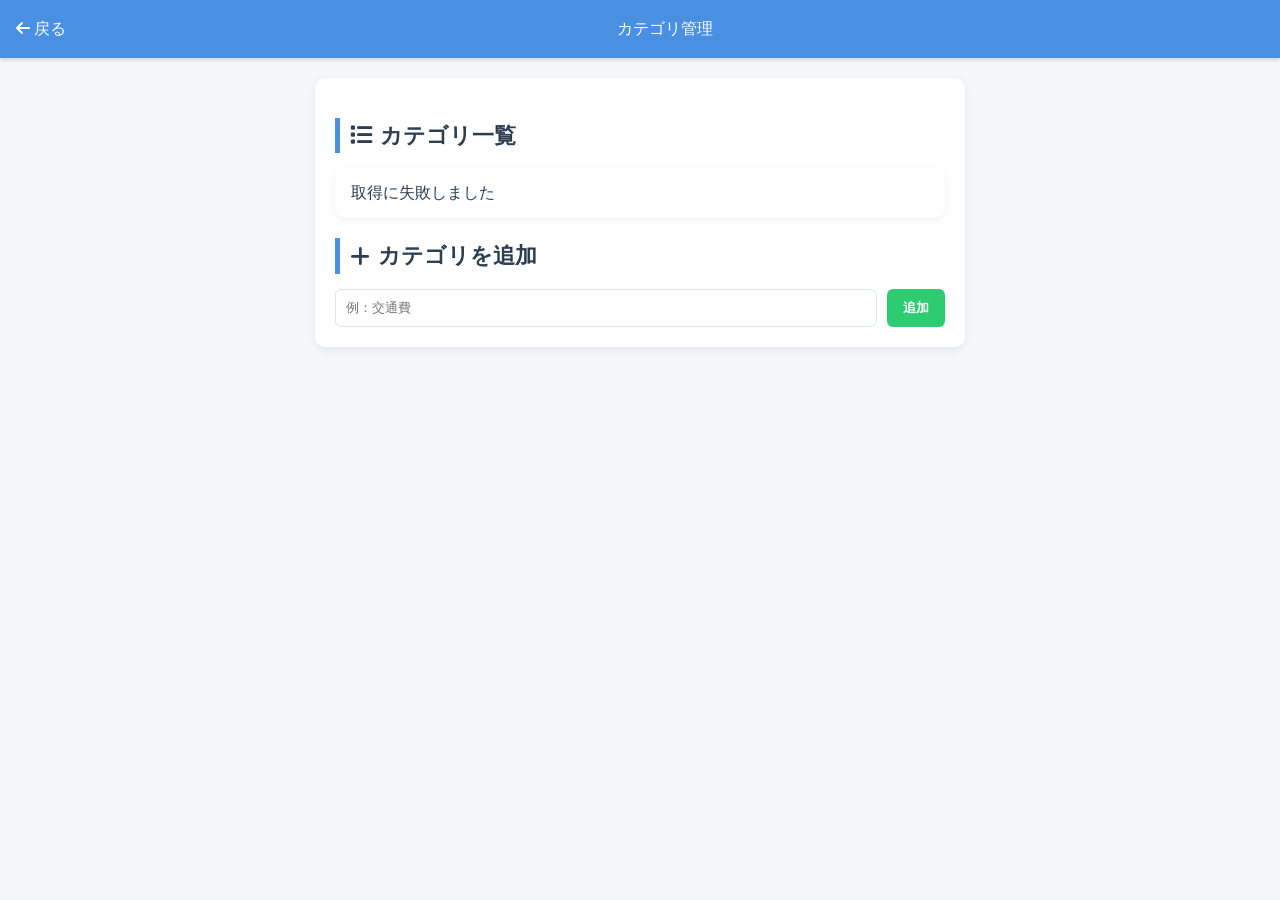
==== categories.html @ ab01b89e "Add files via upload" ====
<!DOCTYPE html>
<html lang="ja">
<head>
    <link rel="manifest" href="./manifest.json">
    <meta charset="UTF-8">
    <meta name="viewport" content="width=device-width, initial-scale=1.0">
    <meta name="theme-color" content="#4a90e2">
    <link rel="icon" href="./icons/icon-192.png">
    <link rel="apple-touch-icon" href="./icons/icon-192.png">
    <title>VAS - カテゴリ管理</title>
    <link rel="stylesheet" href="https://cdnjs.cloudflare.com/ajax/libs/font-awesome/6.4.0/css/all.min.css">
    <link rel="stylesheet" href="./css/style.css">
</head>
<body>

    <nav class="navbar">
        <a href="./settings.html"><i class="fa-solid fa-arrow-left"></i> 戻る</a>
        <span>カテゴリ管理</span>
        <div></div>
    </nav>

    <div class="container-sm">

        <h2><i class="fa-solid fa-list"></i> カテゴリ一覧</h2>

        <div class="category-list" id="category-list">
            <div class="category-item">読み込み中...</div>
        </div>

        <h2><i class="fa-solid fa-plus"></i> カテゴリを追加</h2>
        <div class="add-form">
            <input type="text" id="new-category" placeholder="例：交通費">
            <button onclick="addCategory()">追加</button>
        </div>

    </div>

    <script src="./js/app.js"></script>
    <script src="./js/api.js"></script>

    <script>
        async function loadCategories() {
            toggleLoading(true);
            const result = await callGasAPI("getCategories", {});
            toggleLoading(false);

            const list = document.getElementById('category-list');

            if (!result.success) {
                list.innerHTML = `<div class="category-item">取得に失敗しました</div>`;
                return;
            }

            const categories = result.data || [];

            if (categories.length === 0) {
                list.innerHTML = `<div class="category-item">カテゴリがありません</div>`;
                return;
            }

            list.innerHTML = "";
            categories.forEach(cat => {
                const div = document.createElement('div');
                div.className = 'category-item';
                div.innerHTML = `
                    <span>${cat}</span>
                    <button onclick="deleteCategory('${cat}')"><i class="fa-solid fa-trash"></i> 削除</button>
                `;
                list.appendChild(div);
            });
        }

        async function addCategory() {
            const input = document.getElementById('new-category');
            const name = input.value.trim();

            if (!name) {
                showMessage("カテゴリ名を入力してください", true);
                return;
            }

            toggleLoading(true);
            const result = await callGasAPI("addCategory", { name });
            toggleLoading(false);

            if (result.success) {
                showMessage("カテゴリを追加しました");
                input.value = "";
                loadCategories();
            } else {
                showMessage(result.message, true);
            }
        }

        async function deleteCategory(name) {
            if (!confirm(`「${name}」を削除しますか？`)) return;

            toggleLoading(true);
            const result = await callGasAPI("deleteCategory", { name });
            toggleLoading(false);

            if (result.success) {
                showMessage("カテゴリを削除しました");
                loadCategories();
            } else {
                showMessage(result.message, true);
            }
        }

        window.addEventListener('load', loadCategories);
    </script>

</body>
</html>
---- css/style.css ----
/* ==========================================
   VAS - 共通スタイルシート (style.css)
========================================== */

:root {
    --primary: #4a90e2;
    --primary-hover: #357ABD;
    --secondary: #2ecc71;
    --secondary-hover: #27ae60;
    --danger: #e74c3c;
    --danger-hover: #c0392b;
    --warning: #f1c40f;
    --light: #ffffff;
    --dark: #2c3e50;
    --gray: #7f8c8d;
    --light-gray: #f5f7fb;
    --border: #dfe6ec;
}

* {
    box-sizing: border-box;
    margin: 0;
    padding: 0;
}

body {
    font-family: 'Helvetica Neue', Arial, 'Hiragino Kaku Gothic ProN', 'Hiragino Sans', Meiryo, sans-serif;
    background-color: var(--light-gray);
    color: var(--dark);
    line-height: 1.6;
}

.navbar {
    background-color: var(--primary);
    color: white;
    padding: 1rem;
    display: flex;
    justify-content: space-between;
    align-items: center;
    box-shadow: 0 2px 4px rgba(0,0,0,0.15);
}

.navbar .brand {
    font-size: 1.3rem;
    font-weight: bold;
    text-decoration: none;
    color: white;
    display: flex;
    align-items: center;
    gap: 8px;
}

.navbar a {
    color: white;
    text-decoration: none;
    transition: opacity 0.2s;
}

.navbar a:hover {
    opacity: 0.85;
}

.container {
    max-width: 1200px;
    margin: 20px auto;
    padding: 0 20px;
}

.container-sm {
    max-width: 650px;
    margin: 20px auto;
    padding: 20px;
    background: white;
    border-radius: 10px;
    box-shadow: 0 3px 10px rgba(0,0,0,0.08);
}

h2 {
    margin: 20px 0 15px 0;
    font-size: 1.4rem;
    display: flex;
    align-items: center;
    gap: 8px;
    border-left: 5px solid var(--primary);
    padding-left: 10px;
}

.grid {
    display: grid;
    grid-template-columns: repeat(auto-fit, minmax(250px, 1fr));
    gap: 20px;
    margin-bottom: 30px;
}

.card {
    background: white;
    padding: 20px;
    border-radius: 10px;
    box-shadow: 0 2px 6px rgba(0,0,0,0.06);
    text-align: center;
}

.card h3 {
    margin-bottom: 10px;
    color: var(--gray);
    font-size: 1rem;
}

.card .amount {
    font-size: 2rem;
    font-weight: bold;
}

.card.income .amount { color: var(--secondary); }
.card.expense .amount { color: var(--danger); }

.menu-grid {
    display: grid;
    grid-template-columns: repeat(auto-fit, minmax(140px, 1fr));
    gap: 15px;
}

.btn-menu {
    background: white;
    border: 2px solid var(--primary);
    color: var(--primary);
    padding: 20px;
    border-radius: 10px;
    text-decoration: none;
    font-weight: bold;
    display: flex;
    flex-direction: column;
    align-items: center;
    gap: 10px;
    transition: all 0.2s;
}

.btn-menu:hover {
    background: var(--primary);
    color: white;
    transform: translateY(-2px);
}

.btn-menu i {
    font-size: 1.8rem;
}

.form-group {
    margin-bottom: 20px;
}

.form-group label {
    display: block;
    margin-bottom: 8px;
    font-weight: bold;
    font-size: 0.95rem;
}

.form-group input[type="text"],
.form-group input[type="password"],
.form-group input[type="date"],
.form-group input[type="month"],
.form-group select {
    width: 100%;
    padding: 10px;
    border: 1px solid var(--border);
    border-radius: 4px;
    font-size: 1rem;
    background: white;
}

.radio-group {
    display: flex;
    gap: 20px;
    background: var(--light-gray);
    padding: 10px;
    border-radius: 4px;
}

.radio-group label {
    margin: 0;
    cursor: pointer;
    font-weight: normal;
}

.btn-submit {
    background: var(--secondary);
    color: white;
    border: none;
    width: 100%;
    padding: 14px;
    font-size: 1.1rem;
    border-radius: 6px;
    cursor: pointer;
    font-weight: bold;
    display: flex;
    justify-content: center;
    align-items: center;
    gap: 8px;
}

.btn-submit:hover { background-color: var(--secondary-hover); }

.btn-action {
    background: var(--dark);
    color: white;
    padding: 12px 15px;
    border: none;
    border-radius: 6px;
    cursor: pointer;
    width: 100%;
    margin-bottom: 12px;
    font-weight: bold;
    font-size: 1rem;
    text-align: left;
    display: flex;
    align-items: center;
    gap: 10px;
}
.btn-action:hover { opacity: 0.9; }
.btn-danger { background-color: var(--danger); }
.btn-danger:hover { background-color: var(--danger-hover); }

.table-responsive {
    overflow-x: auto;
    background: white;
    border-radius: 10px;
    box-shadow: 0 2px 6px rgba(0,0,0,0.06);
}

table {
    width: 100%;
    border-collapse: collapse;
}

th, td {
    padding: 12px 15px;
    text-align: left;
    border-bottom: 1px solid var(--border);
    font-size: 0.95rem;
}

th {
    background-color: var(--primary);
    color: white;
    font-weight: bold;
}

tr:hover {
    background-color: #fdfdfd;
}

.status-badge {
    background: var(--warning);
    color: white;
    padding: 4px 8px;
    border-radius: 4px;
    font-size: 0.8rem;
    font-weight: bold;
}

.receipt-card {
    background: white;
    border: 1px solid var(--border);
    padding: 15px;
    margin-bottom: 12px;
    border-radius: 6px;
    display: flex;
    justify-content: space-between;
    align-items: center;
    box-shadow: 0 1px 3px rgba(0,0,0,0.02);
}

hr {
    margin: 25px 0;
    border: 0;
    border-top: 1px solid var(--border);
}

@media (max-width: 600px) {
    .receipt-card {
        flex-direction: column;
        align-items: flex-start;
        gap: 10px;
    }
    th, td {
        padding: 8px 10px;
        font-size: 0.85rem;
    }
}

/* ==========================================
   ページ固有スタイル（Index / Categories / Ledger）
========================================== */

.summary-grid {
    display: grid;
    grid-template-columns: repeat(auto-fit, minmax(160px, 1fr));
    gap: 12px;
    margin-bottom: 20px;
}

.summary-card {
    background: white;
    padding: 14px;
    border-radius: 10px;
    box-shadow: 0 2px 6px rgba(0,0,0,0.06);
    text-align: center;
}

.summary-card h3 {
    font-size: 0.9rem;
    margin-bottom: 6px;
    color: var(--gray);
}

.summary-card .amount {
    font-size: 1.4rem;
    font-weight: bold;
}

.summary-budget .amount { color: var(--dark); }
.summary-income .amount { color: #3498db; }
.summary-expense .amount { color: #e74c3c; }
.summary-balance .amount { color: var(--dark); }

.graph-row {
    display: flex;
    gap: 20px;
    margin-bottom: 20px;
}

.graph-card {
    flex: 1;
    background: white;
    padding: 14px;
    border-radius: 10px;
    box-shadow: 0 2px 6px rgba(0,0,0,0.06);
}

canvas {
    max-height: 260px;
}

@media (max-width: 700px) {
    .graph-row {
        flex-direction: column;
    }
}

#carryover-panel {
    position: fixed;
    top: 70px;
    right: -260px;
    width: 240px;
    background: white;
    padding: 16px;
    border-radius: 10px;
    box-shadow: 0 2px 10px rgba(0,0,0,0.15);
    transition: right 0.3s ease;
    z-index: 9999;
}

#carryover-panel.open {
    right: 20px;
}

#carryover-panel input {
    width: 100%;
    padding: 8px;
    margin-top: 6px;
    border: 1px solid var(--border);
    border-radius: 6px;
}

#carryover-panel button {
    margin-top: 10px;
    width: 100%;
    padding: 10px;
    border: none;
    border-radius: 6px;
    background: var(--primary);
    color: white;
    font-weight: bold;
}

#carryover-icon {
    cursor: pointer;
    font-size: 1.3rem;
    color: white;
    margin-left: auto;
}

.category-list {
    background: white;
    border-radius: 10px;
    box-shadow: 0 2px 6px rgba(0,0,0,0.06);
    overflow: hidden;
    margin-bottom: 20px;
}
.category-item {
    display: flex;
    justify-content: space-between;
    align-items: center;
    padding: 12px 16px;
    border-bottom: 1px solid var(--border);
}
.category-item:last-child { border-bottom: none; }
.category-item button {
    background: var(--danger);
    color: white;
    border: none;
    padding: 6px 12px;
    border-radius: 6px;
    cursor: pointer;
}
.add-form {
    display: flex;
    gap: 10px;
}
.add-form input {
    flex: 1;
    padding: 10px;
    border: 1px solid var(--border);
    border-radius: 6px;
}
.add-form button {
    padding: 10px 16px;
    background: var(--secondary);
    color: white;
    border: none;
    border-radius: 6px;
    font-weight: bold;
}

.month-header {
    display: flex;
    justify-content: center;
    align-items: center;
    gap: 20px;
    margin-top: 15px;
    margin-bottom: 10px;
}
.month-header button {
    padding: 8px 14px;
    background: #dcd7c9;
    border: none;
    border-radius: 6px;
    font-size: 0.9rem;
}
.month-header span {
    font-size: 1.3rem;
    font-weight: bold;
    color: #333;
}

.search-box {
    margin: 10px 0;
    padding: 10px;
    background: #f7f5f0;
    border-radius: 8px;
}
.search-box input {
    width: 100%;
    padding: 10px;
    border: 1px solid #ccc;
    border-radius: 6px;
}

.income-row { background: #eef8ee; }
.expense-row { background: #f9ecec; }

.income-row td.amount { color: #0066cc; font-weight: bold; }
.expense-row td.amount { color: #cc0000; font-weight: bold; }

td.detail {
    max-width: 360px;
    white-space: normal;
    line-height: 1.5;
}

.summary-box {
    padding: 15px;
    background: #fff;
    border-radius: 8px;
    box-shadow: 0 2px 6px rgba(0,0,0,0.06);
    flex: 1;
}

.settings-card {
    background: white;
    padding: 18px;
    border-radius: 10px;
    box-shadow: 0 2px 6px rgba(0,0,0,0.06);
    margin-bottom: 20px;
}
.settings-card h2 {
    margin-bottom: 10px;
    font-size: 1.1rem;
}
.settings-card input {
    width: 100%;
    padding: 10px;
    margin-top: 8px;
    border: 1px solid var(--border);
    border-radius: 6px;
}
.settings-card button {
    margin-top: 12px;
    width: 100%;
    padding: 12px;
    border: none;
    border-radius: 6px;
    background: var(--primary);
    color: white;
    font-weight: bold;
}
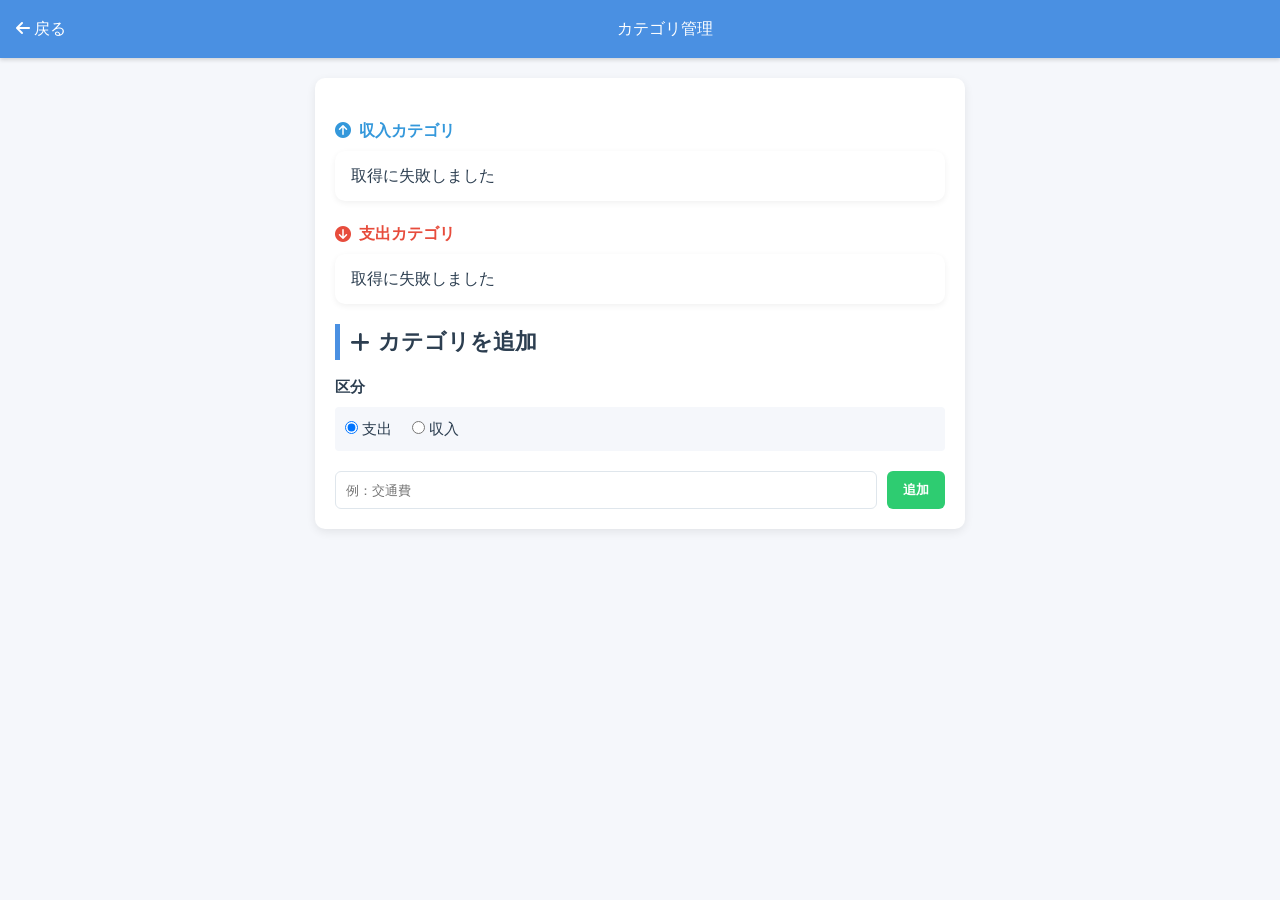
==== commit 7c756e9a: "Add files via upload" ====
--- a/categories.html
+++ b/categories.html
@@ -10,6 +10,18 @@
     <title>VAS - カテゴリ管理</title>
     <link rel="stylesheet" href="https://cdnjs.cloudflare.com/ajax/libs/font-awesome/6.4.0/css/all.min.css">
     <link rel="stylesheet" href="./css/style.css">
+
+    <style>
+        .category-section-title {
+            display: flex;
+            align-items: center;
+            gap: 8px;
+            margin: 20px 0 8px 0;
+            font-weight: bold;
+        }
+        .category-section-title.income { color: #3498db; }
+        .category-section-title.expense { color: #e74c3c; }
+    </style>
 </head>
 <body>
 
@@ -21,13 +33,30 @@
 
     <div class="container-sm">
 
-        <h2><i class="fa-solid fa-list"></i> カテゴリ一覧</h2>
+        <div class="category-section-title income">
+            <i class="fa-solid fa-circle-arrow-up"></i> 収入カテゴリ
+        </div>
+        <div class="category-list" id="income-category-list">
+            <div class="category-item">読み込み中...</div>
+        </div>
 
-        <div class="category-list" id="category-list">
+        <div class="category-section-title expense">
+            <i class="fa-solid fa-circle-arrow-down"></i> 支出カテゴリ
+        </div>
+        <div class="category-list" id="expense-category-list">
             <div class="category-item">読み込み中...</div>
         </div>
 
         <h2><i class="fa-solid fa-plus"></i> カテゴリを追加</h2>
+
+        <div class="form-group">
+            <label>区分</label>
+            <div class="radio-group">
+                <label><input type="radio" name="new-cat-type" value="支出" checked> 支出</label>
+                <label><input type="radio" name="new-cat-type" value="収入"> 収入</label>
+            </div>
+        </div>
+
         <div class="add-form">
             <input type="text" id="new-category" placeholder="例：交通費">
             <button onclick="addCategory()">追加</button>
@@ -44,35 +73,41 @@
             const result = await callGasAPI("getCategories", {});
             toggleLoading(false);
 
-            const list = document.getElementById('category-list');
+            const incomeList = document.getElementById('income-category-list');
+            const expenseList = document.getElementById('expense-category-list');
 
             if (!result.success) {
-                list.innerHTML = `<div class="category-item">取得に失敗しました</div>`;
+                incomeList.innerHTML = `<div class="category-item">取得に失敗しました</div>`;
+                expenseList.innerHTML = `<div class="category-item">取得に失敗しました</div>`;
                 return;
             }
 
-            const categories = result.data || [];
+            renderCategoryList(incomeList, result.income || [], "収入");
+            renderCategoryList(expenseList, result.expense || [], "支出");
+        }
 
+        function renderCategoryList(container, categories, type) {
             if (categories.length === 0) {
-                list.innerHTML = `<div class="category-item">カテゴリがありません</div>`;
+                container.innerHTML = `<div class="category-item">カテゴリがありません</div>`;
                 return;
             }
 
-            list.innerHTML = "";
+            container.innerHTML = "";
             categories.forEach(cat => {
                 const div = document.createElement('div');
                 div.className = 'category-item';
                 div.innerHTML = `
                     <span>${cat}</span>
-                    <button onclick="deleteCategory('${cat}')"><i class="fa-solid fa-trash"></i> 削除</button>
+                    <button onclick="deleteCategory('${cat}', '${type}')"><i class="fa-solid fa-trash"></i> 削除</button>
                 `;
-                list.appendChild(div);
+                container.appendChild(div);
             });
         }
 
         async function addCategory() {
             const input = document.getElementById('new-category');
             const name = input.value.trim();
+            const type = document.querySelector('input[name="new-cat-type"]:checked').value;
 
             if (!name) {
                 showMessage("カテゴリ名を入力してください", true);
@@ -80,7 +115,7 @@
             }
 
             toggleLoading(true);
-            const result = await callGasAPI("addCategory", { name });
+            const result = await callGasAPI("addCategory", { name, type });
             toggleLoading(false);
 
             if (result.success) {
@@ -92,11 +127,11 @@
             }
         }
 
-        async function deleteCategory(name) {
+        async function deleteCategory(name, type) {
             if (!confirm(`「${name}」を削除しますか？`)) return;
 
             toggleLoading(true);
-            const result = await callGasAPI("deleteCategory", { name });
+            const result = await callGasAPI("deleteCategory", { name, type });
             toggleLoading(false);
 
             if (result.success) {
